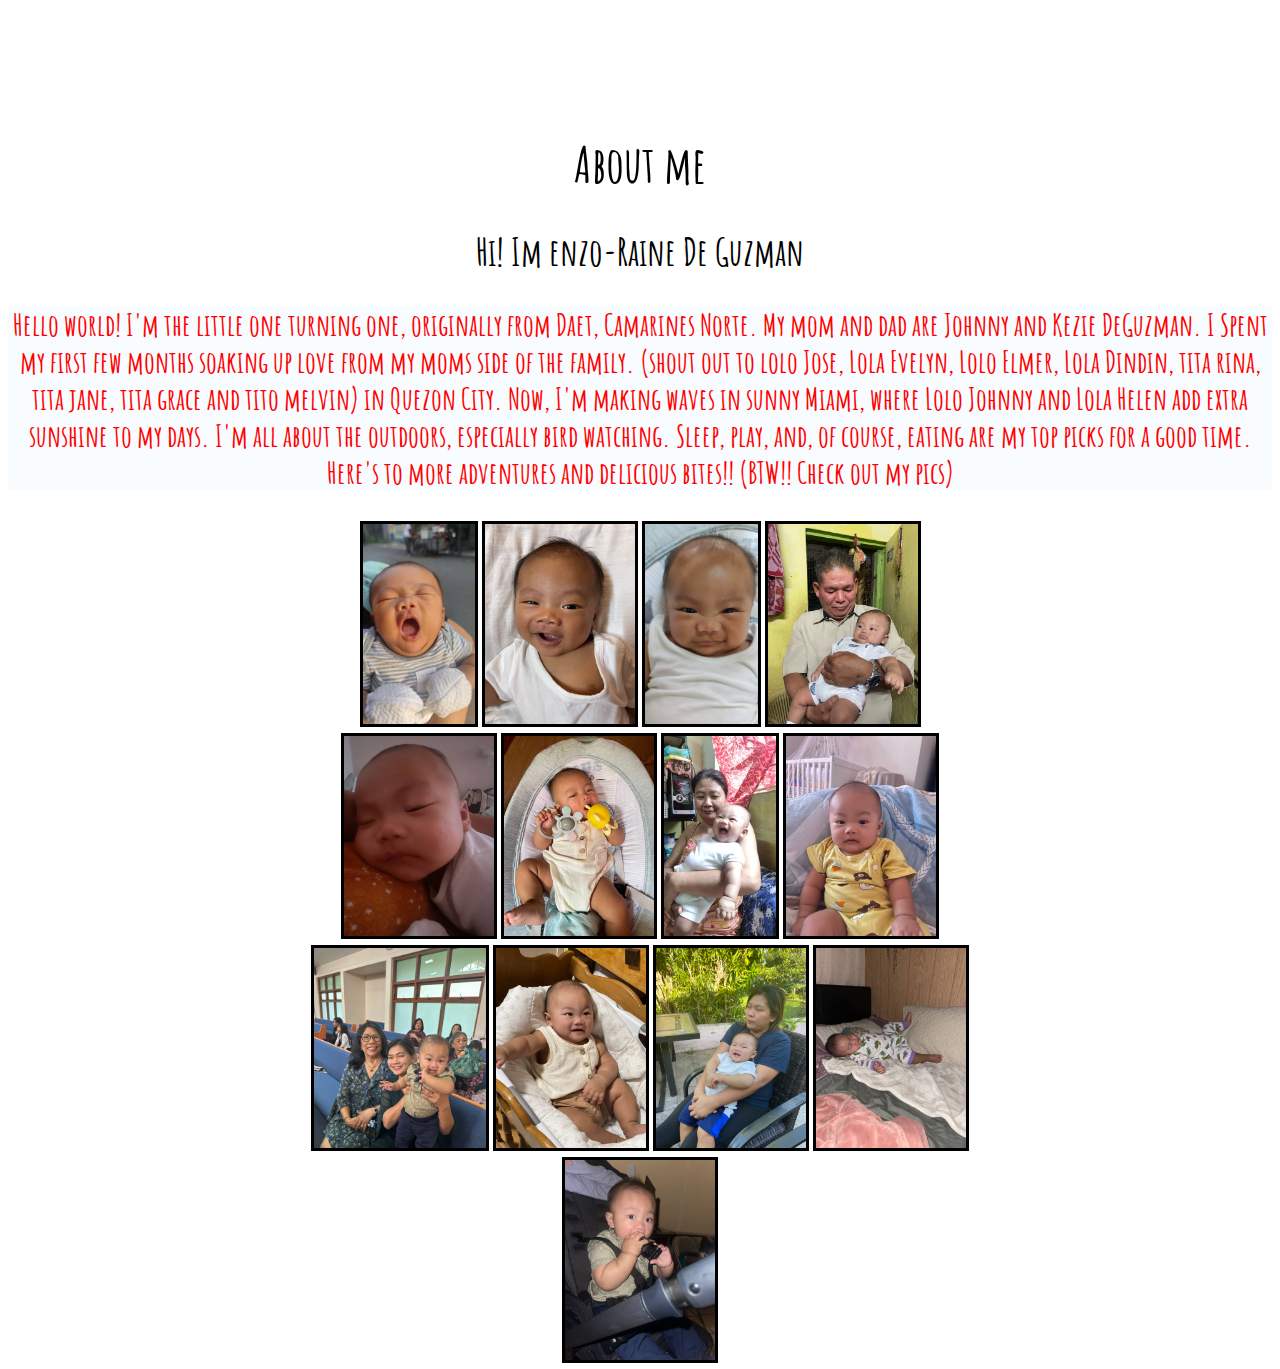
==== about me.html @ 296767bc "Update about me.html" ====
<!DOCTYPE html>
<html lang="en">
    <head>
      <meta charset="UTF-8">
      <title>You're Invited!</title>
      <link rel="stylesheet" href="./style.css">
      <link rel="preconnect" href="https://fonts.googleapis.com">
<link rel="preconnect" href="https://fonts.gstatic.com" crossorigin>
<link href="https://fonts.googleapis.com/css2?family=Amatic+SC&family=Silkscreen&display=swap" rel="stylesheet">
    </head>
    <style>
        body {
          background-image: url('./images/111.jpeg');
          background-repeat: no-repeat;
          background-attachment: fixed;
          background-size: 100% 100%;
        }
        </style>
    
    <body>
        <div id="welcome-section">
          <div class="welcome-header">
            <h1> About me </h1>
            <h2> Hi! Im enzo-Raine De Guzman</h2>
            <p id="about"> <b>Hello world! I'm the little one turning one, originally from Daet, 
                Camarines Norte. My mom and dad are Johnny and Kezie DeGuzman. I Spent my first 
                few months soaking up love from my moms side of the family.
               (shout out to lolo Jose, Lola Evelyn, Lolo Elmer, Lola Dindin, tita rina, tita jane, tita 
               grace and tito melvin)  in Quezon City. Now, I'm making waves in sunny Miami, where Lolo 
                 Johnny and Lola Helen add extra sunshine to my days. I'm all about the outdoors, 
                 especially bird watching. Sleep, play, and, of course, eating are my top picks for
                  a good time. Here's to more adventures and delicious bites!!  (BTW!! Check out my pics)</b> 
            </p>
            <div><img src="./images/1.jpeg">
               <img src="./images/2.jpeg">
               <img src="./images/3.jpeg">
               <img src="./images/4.jpeg">
               </div>
            <div>
                <img src="./images/5.jpeg">
                <img src="./images/6.jpeg">
                <img src="./images/7.jpeg">
                <img src="./images/8.jpeg">
            </div>
             <div>
                <img src="./images/9.jpeg">
                <img src="./images/10.jpeg">
                <img src="./images/12.jpeg">
                <img src="./images/13.jpeg">
             </div>
             <div>
                <img src="./images/14.jpeg"
             </div>
          </div>
        </div>
    </body>
</html>
---- style.css ----
#welcome-section {
    height: 100vh;
    align-items: center;
    justify-content: center;
    position:relative;
  }
  .welcome-header {
    text-align: center;
    vertical-align: center;
    position:absolute;
    left:0;
    right:0;
    top:10%;
    margin-bottom:20px;
    font-family: amatic sc;
    font-size: 25px;
  }
  #enzo {
    border-radius: 50%;
    border: 5px solid black;
    height: 200px;
}
#about {
    font-size: 30px ;
    color:red;
    background-color: rgba(240, 248, 255, 0.38);
}
#info {
    font-size: smaller;
}
img {
    height: 200px;
    width: auto;
    border: 3px solid black;
}
iframe {
    margin:auto;
    display:block;
}
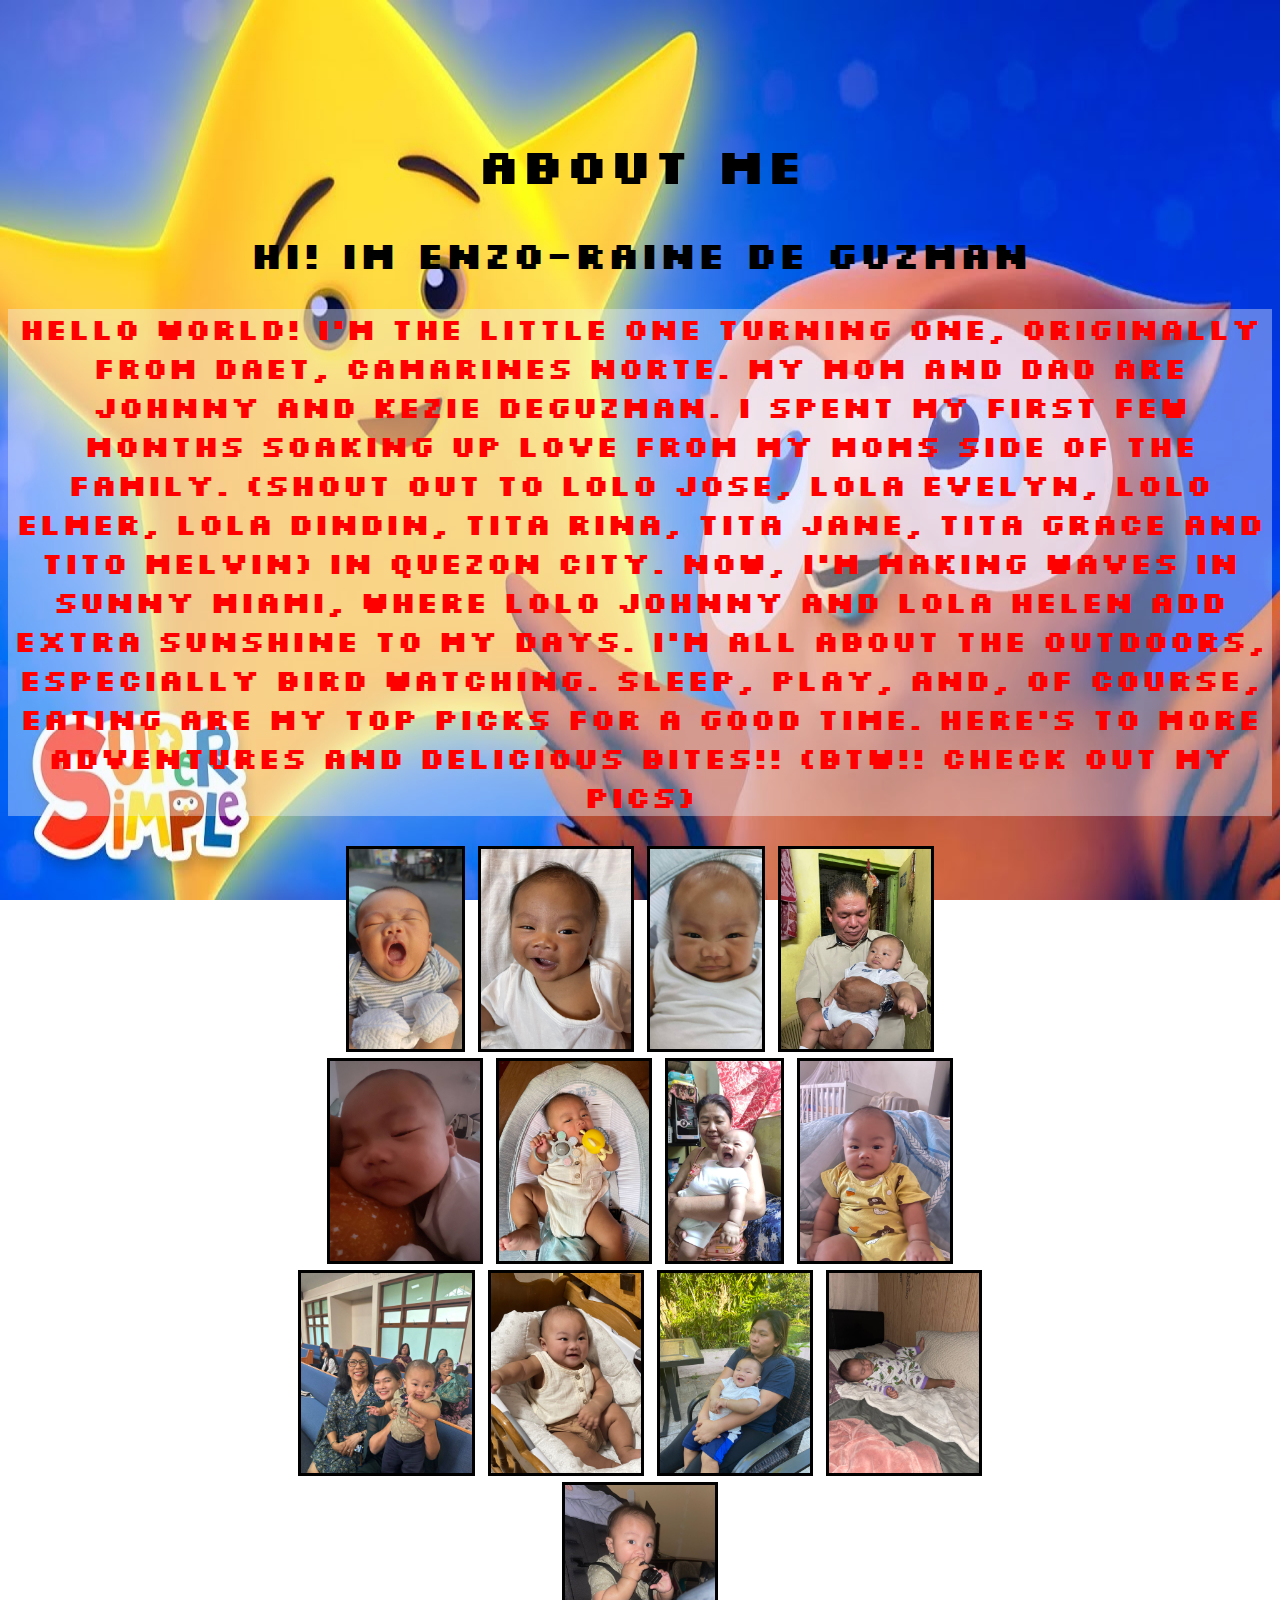
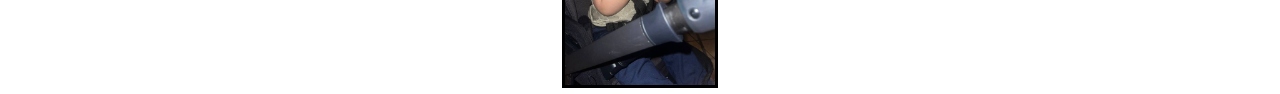
==== commit 8db12dbc: "Add files via upload" ====
--- a/about me.html
+++ b/about me.html
@@ -10,7 +10,7 @@
     </head>
     <style>
         body {
-          background-image: url('./images/111.jpeg');
+          background-image: url('./images/11.jpg');
           background-repeat: no-repeat;
           background-attachment: fixed;
           background-size: 100% 100%;
--- a/style.css
+++ b/style.css
@@ -12,7 +12,7 @@
     right:0;
     top:10%;
     margin-bottom:20px;
-    font-family: amatic sc;
+    font-family: silkscreen;
     font-size: 25px;
   }
   #enzo {
@@ -36,4 +36,4 @@
 iframe {
     margin:auto;
     display:block;
-}
+}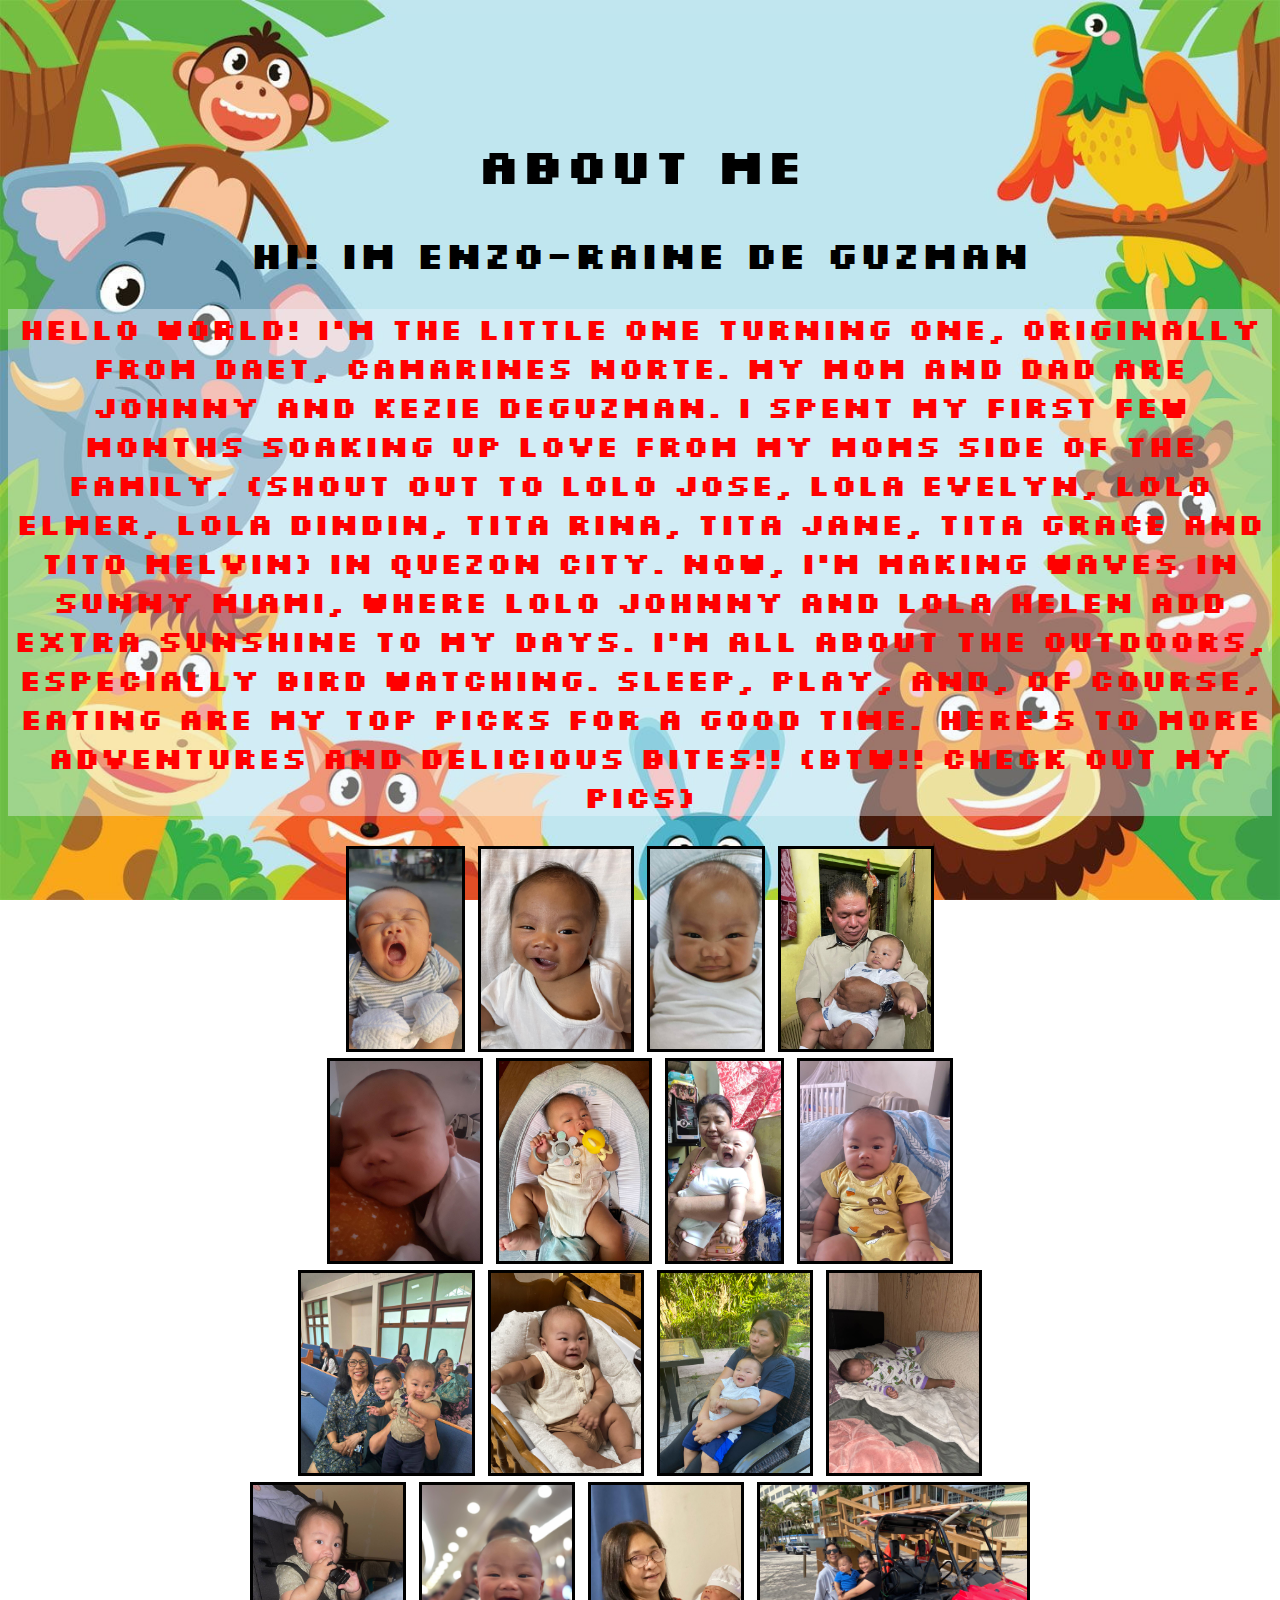
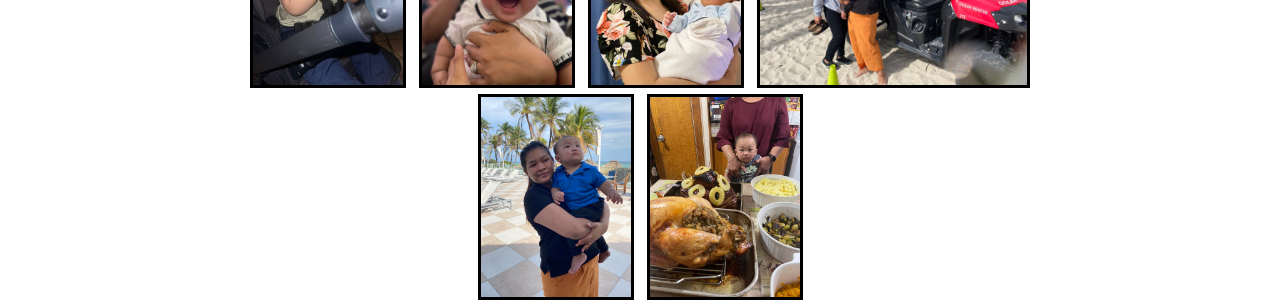
==== commit f47ce5bb: "Add files via upload" ====
--- a/about me.html
+++ b/about me.html
@@ -2,11 +2,13 @@
 <html lang="en">
     <head>
       <meta charset="UTF-8">
+      <meta name=viewport content="width=device-width, initial-scale=1, user-scalable=yes">
+
       <title>You're Invited!</title>
       <link rel="stylesheet" href="./style.css">
       <link rel="preconnect" href="https://fonts.googleapis.com">
 <link rel="preconnect" href="https://fonts.gstatic.com" crossorigin>
-<link href="https://fonts.googleapis.com/css2?family=Amatic+SC&family=Silkscreen&display=swap" rel="stylesheet">
+<link href="https://fonts.googleapis.com/css2?family=Silkscreen&display=swap" rel="stylesheet">
     </head>
     <style>
         body {
@@ -49,7 +51,14 @@
                 <img src="./images/13.jpeg">
              </div>
              <div>
-                <img src="./images/14.jpeg"
+                <img src="./images/14.jpeg">
+                <img src="./images/15.jpg">
+                <img src="./images/16.jpg">
+                <img src="./images/17.jpeg">
+             </div>
+             <div>
+              <img src="./images/18.jpeg">
+              <img src="./images/19.jpeg"
              </div>
           </div>
         </div>
